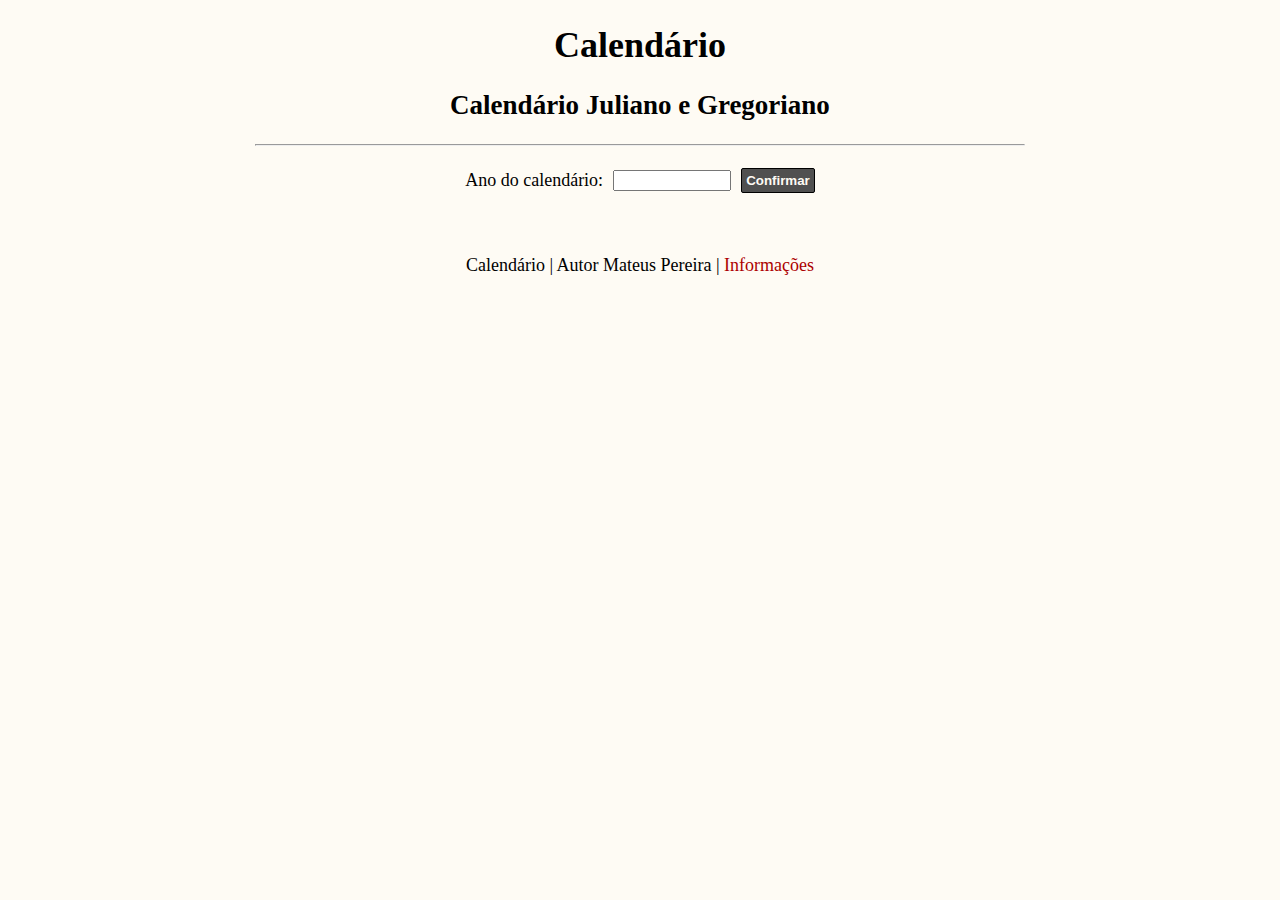
==== index.html @ f098611c "Calendário" ====
<!DOCTYPE html>
<html lang="en">

<head>
    <meta charset="UTF-8">
    <meta name="viewport" content="width=device-width, initial-scale=1.0">
    <link rel="stylesheet" href="./public/css/style.css">
    <link rel="icon" href="./public/img/gregorian_calendar.jpg">
    <script src="./src/index.js" defer></script>
    <title>Calendário</title>
</head>

<body>
    <header>
        <h1 class="center">Calendário</h1>
        <h2 class="center">Calendário Juliano e Gregoriano</h2>

        <hr>
    </header>
    
    <main>
        <form id="form">
            <div>
                <label for="">Ano do calendário:</label>
            </div>
            
            <div>
                <input type="number" id="yearChosen">
            </div>
            
            <div>
                <input type="submit" id="confirm"value="Confirmar">
            </div>
        </form>

        <div class="center">
            <div id="error" style="display: none;"></div>
        </div>
        
        <div class="center">
            <div id="conteiner" style="display: none;"></div>
        </div>
    </main>

    <footer>
        <div class="center">
            <p>Calendário | Autor Mateus Pereira | <a href="./info.html">Informações</a>
            </p>
        </div>
    </footer>

</body>

</html>
---- public/css/style.css ----
@import "./global.css";
@import "./components/error.css";
@import "./components/footer.css";
@import "./components/form.css";
@import "./components/holidays.css";
@import "./components/info.css";
@import "./components/main.css";
@import "./components/table.css";
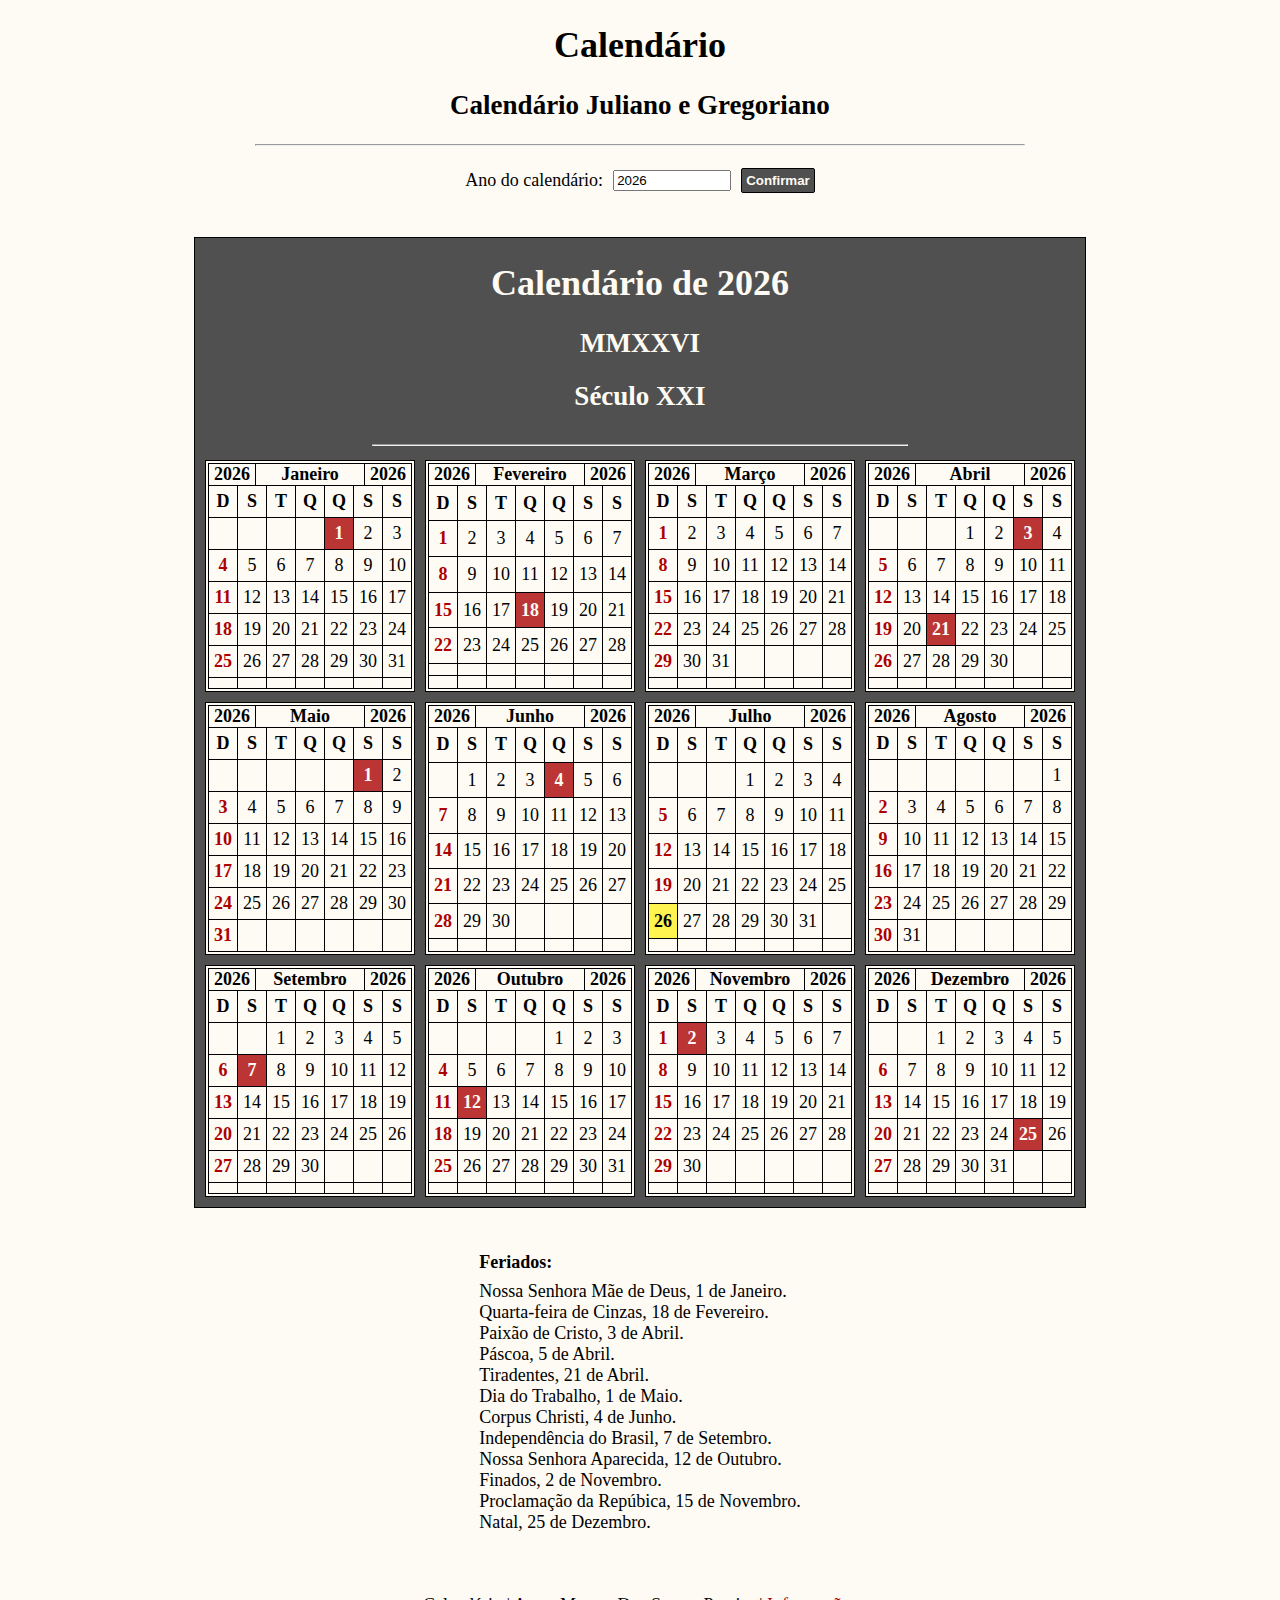
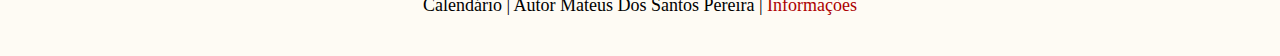
==== commit 35fad69b: "Modulação" ====
--- a/index.html
+++ b/index.html
@@ -1,12 +1,11 @@
 <!DOCTYPE html>
-<html lang="en">
+<html lang="pt">
 
 <head>
     <meta charset="UTF-8">
     <meta name="viewport" content="width=device-width, initial-scale=1.0">
     <link rel="stylesheet" href="./public/css/style.css">
     <link rel="icon" href="./public/img/gregorian_calendar.jpg">
-    <script src="./src/index.js" defer></script>
     <title>Calendário</title>
 </head>
 
@@ -29,7 +28,7 @@
             </div>
             
             <div>
-                <input type="submit" id="confirm"value="Confirmar">
+                <input type="submit" id="confirm" value="Confirmar">
             </div>
         </form>
 
@@ -37,18 +36,38 @@
             <div id="error" style="display: none;"></div>
         </div>
         
-        <div class="center">
+       <div class="center">
             <div id="conteiner" style="display: none;"></div>
         </div>
     </main>
 
     <footer>
         <div class="center">
-            <p>Calendário | Autor Mateus Pereira | <a href="./info.html">Informações</a>
+            <p>
+                Calendário | Autor Mateus Dos Santos Pereira | <a href="./info.html">Informações</a>
             </p>
         </div>
     </footer>
 
 </body>
 
-</html>+<script src="./src/lib/ashWednesday.js"></script>
+<script src="./src/lib/computus.js"></script>
+<script src="./src/lib/corpusChristi.js"></script>
+<script src="./src/lib/goodFriday.js"></script>
+<script src="./src/lib/gregorianEaster.js"></script>
+<script src="./src/lib/romanNumeral.js"></script>
+<script src="./src/helpers/checkInputs.js"></script>
+<script src="./src/helpers/response.js"></script>
+<script src="./src/values/holidays.js"></script>
+<script src="./src/values/months.js"></script>
+<script src="./src/values/today.js"></script>
+<script src="./src/operations/validateInput.js"></script>
+<script src="./src/actions/holidayEaster.js"></script>
+<script src="./src/executors/calculateWeekDay.js"></script>
+<script src="./src/executors/calendarToHTML.js"></script>
+<script src="./src/executors/monthsToHTML.js"></script>
+<script src="./src/core/calendar.js"></script>
+<script src="./src/index.js"></script>
+
+</html>
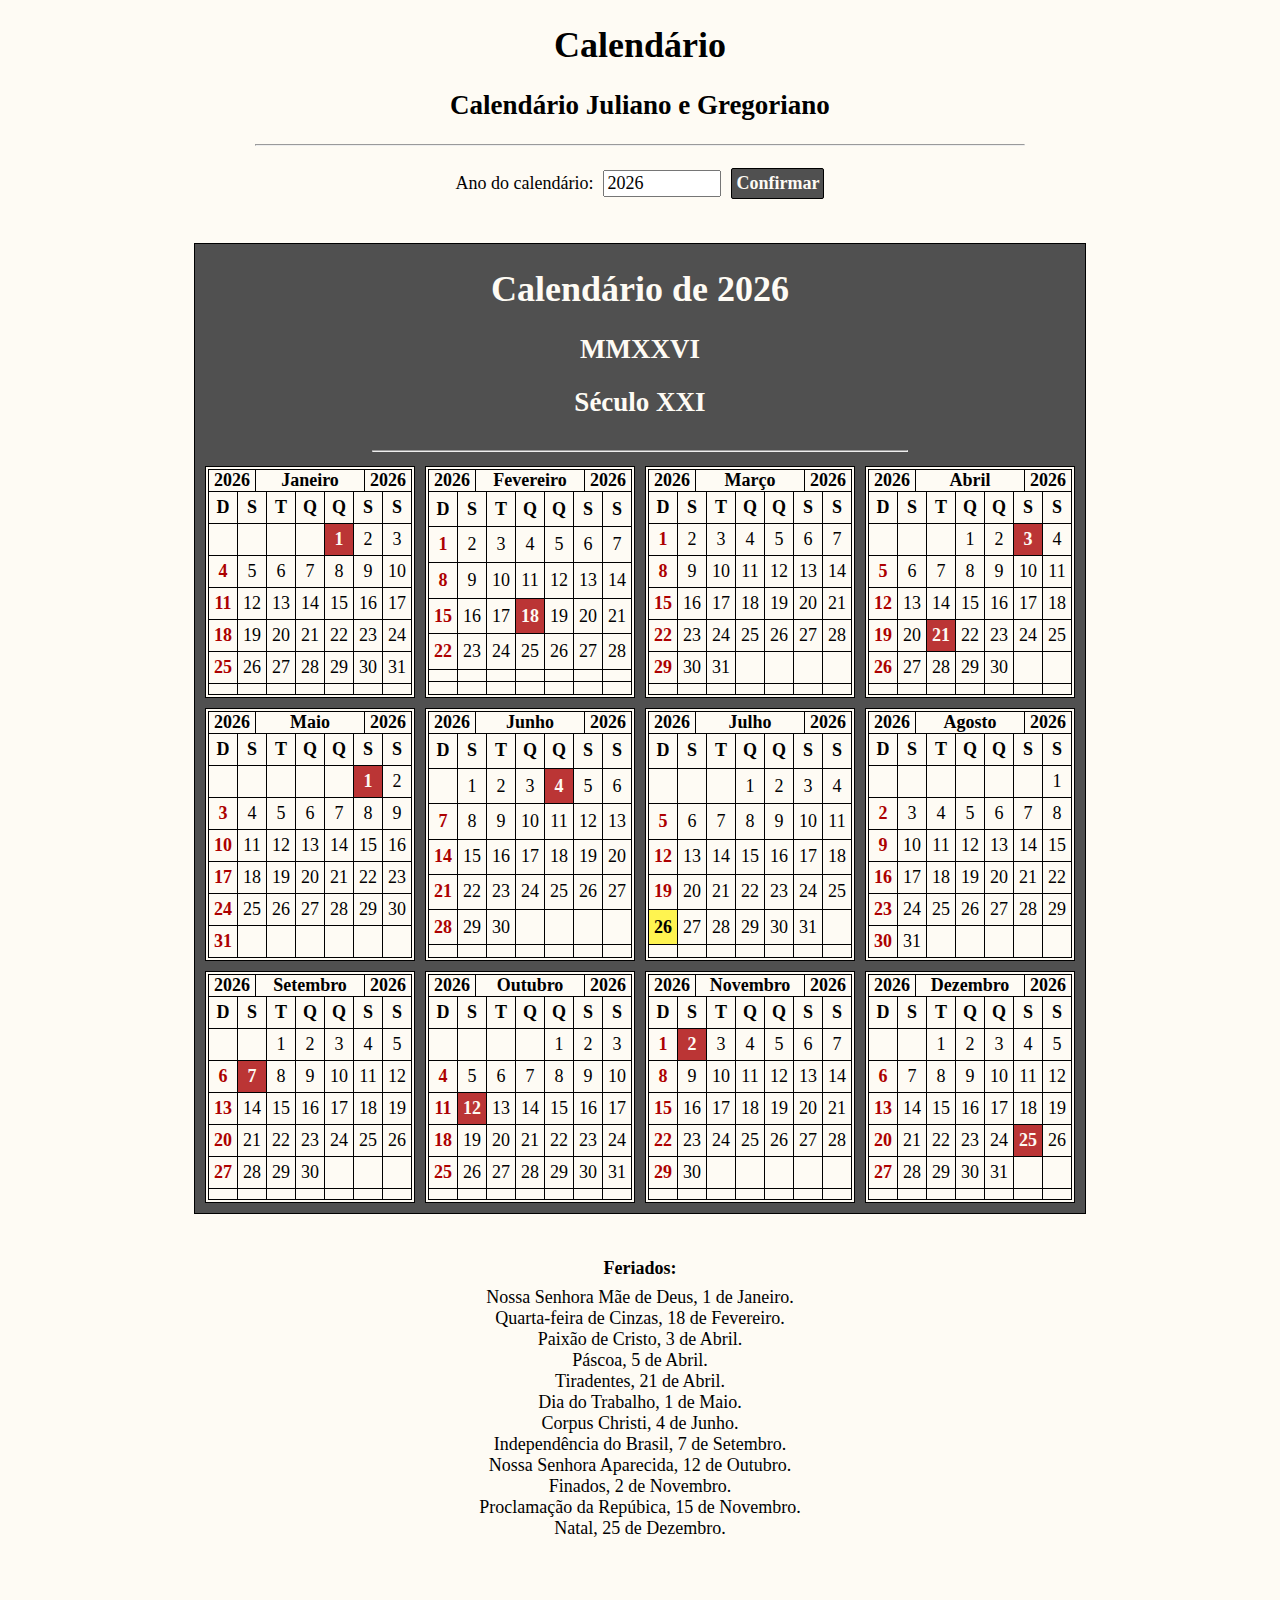
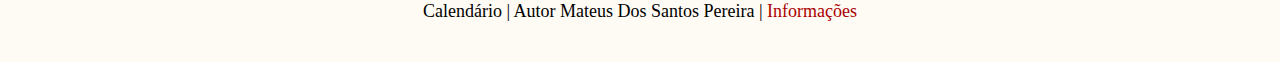
==== commit 9c3dfc04: "Atualização" ====
--- a/index.html
+++ b/index.html
@@ -62,6 +62,7 @@
 <script src="./src/values/holidays.js"></script>
 <script src="./src/values/months.js"></script>
 <script src="./src/values/today.js"></script>
+<script src="./src/operations/screenSize.js"></script>
 <script src="./src/operations/validateInput.js"></script>
 <script src="./src/actions/holidayEaster.js"></script>
 <script src="./src/executors/calculateWeekDay.js"></script>
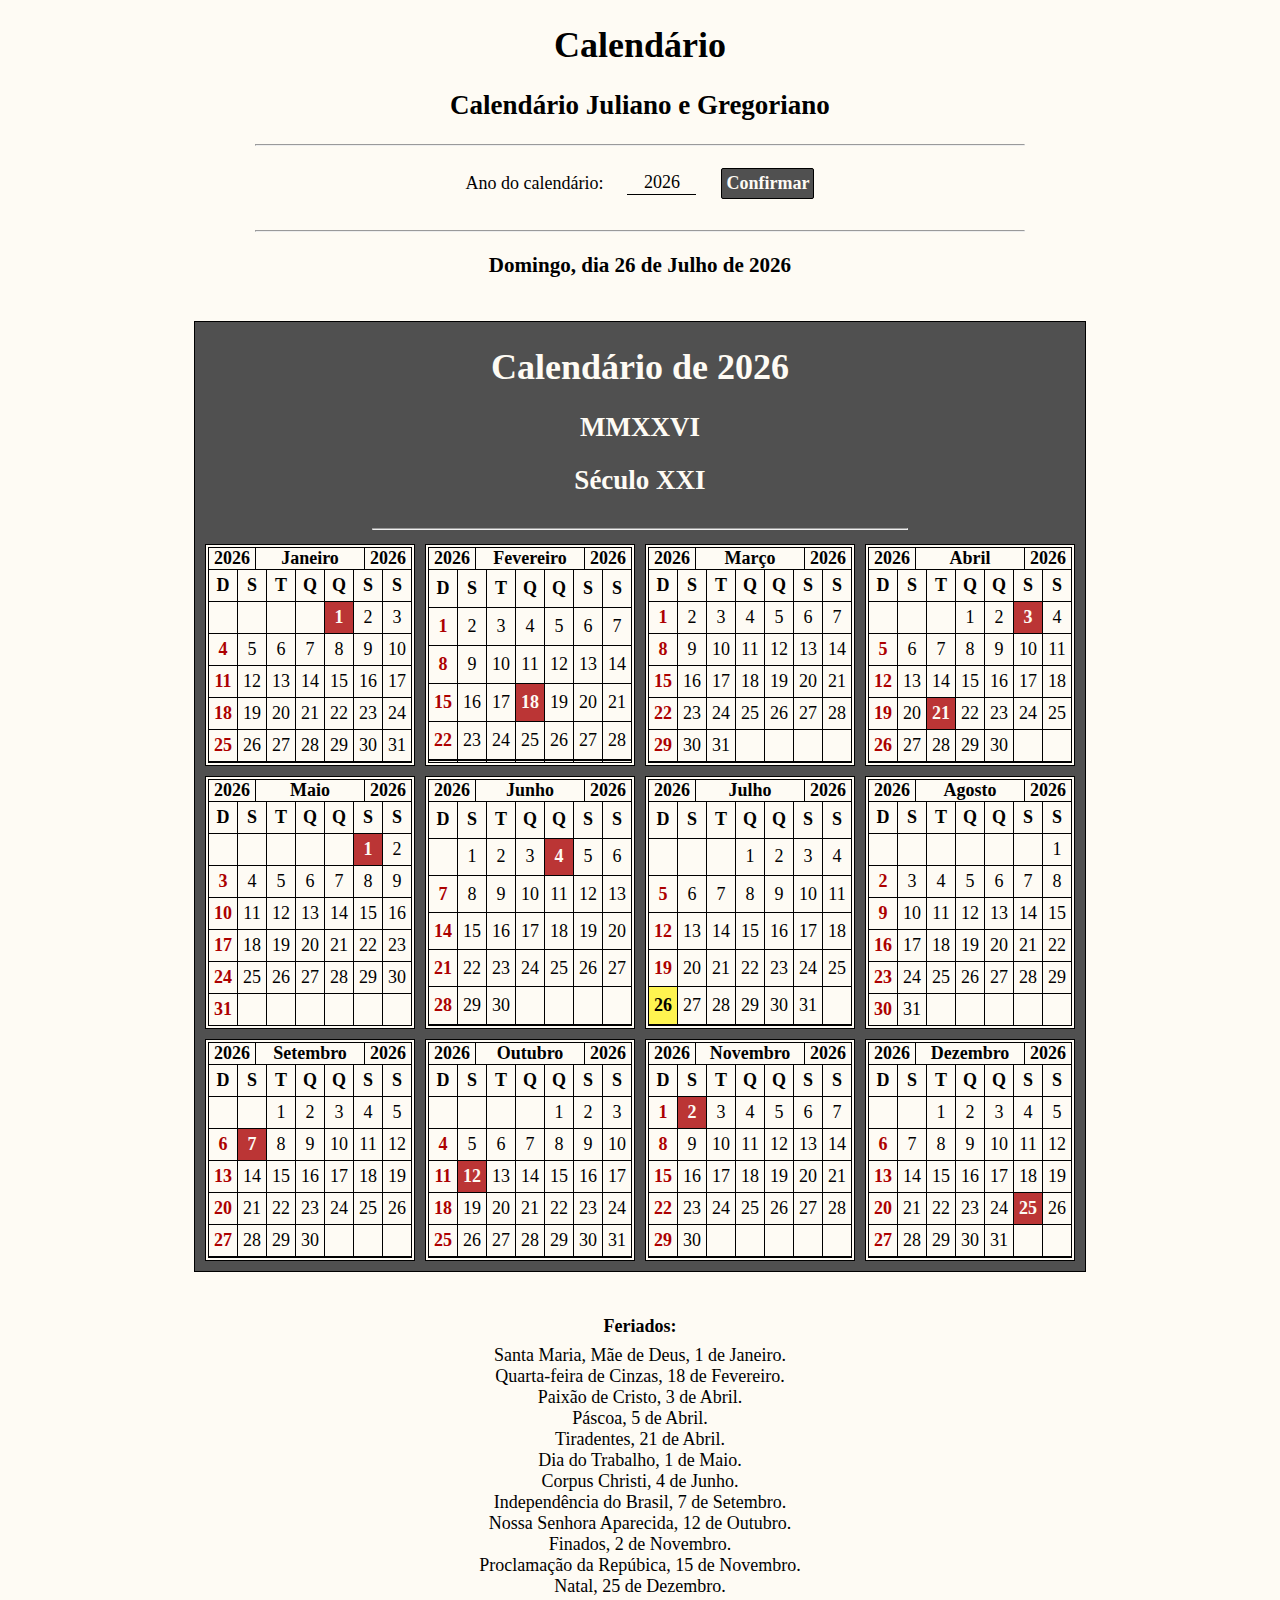
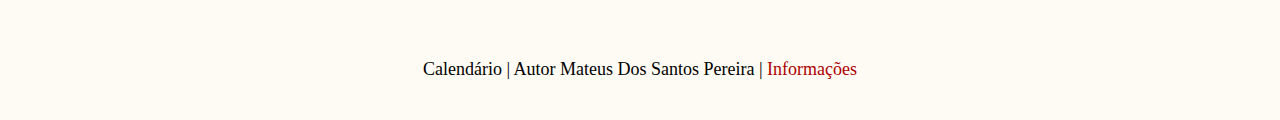
==== commit fde28c15: "Nome dos dias" ====
--- a/index.html
+++ b/index.html
@@ -1,5 +1,5 @@
 <!DOCTYPE html>
-<html lang="pt">
+<html lang="pt-br">
 
 <head>
     <meta charset="UTF-8">
@@ -35,8 +35,12 @@
         <div class="center">
             <div id="error" style="display: none;"></div>
         </div>
+
+        <hr>
         
-       <div class="center">
+        <div id="day"></div>
+        
+        <div class="center">
             <div id="conteiner" style="display: none;"></div>
         </div>
     </main>
@@ -59,12 +63,15 @@
 <script src="./src/lib/romanNumeral.js"></script>
 <script src="./src/helpers/checkInputs.js"></script>
 <script src="./src/helpers/response.js"></script>
+<script src="./src/values/days.js"></script>
+<script src="./src/values/week.js"></script>
 <script src="./src/values/holidays.js"></script>
 <script src="./src/values/months.js"></script>
 <script src="./src/values/today.js"></script>
 <script src="./src/operations/screenSize.js"></script>
 <script src="./src/operations/validateInput.js"></script>
 <script src="./src/actions/holidayEaster.js"></script>
+<script src="./src/actions/printDay.js"></script>
 <script src="./src/executors/calculateWeekDay.js"></script>
 <script src="./src/executors/calendarToHTML.js"></script>
 <script src="./src/executors/monthsToHTML.js"></script>
--- a/public/css/style.css
+++ b/public/css/style.css
@@ -5,4 +5,5 @@
 @import "./components/holidays.css";
 @import "./components/info.css";
 @import "./components/main.css";
-@import "./components/table.css";+@import "./components/table.css";
+@import "./components/day.css";
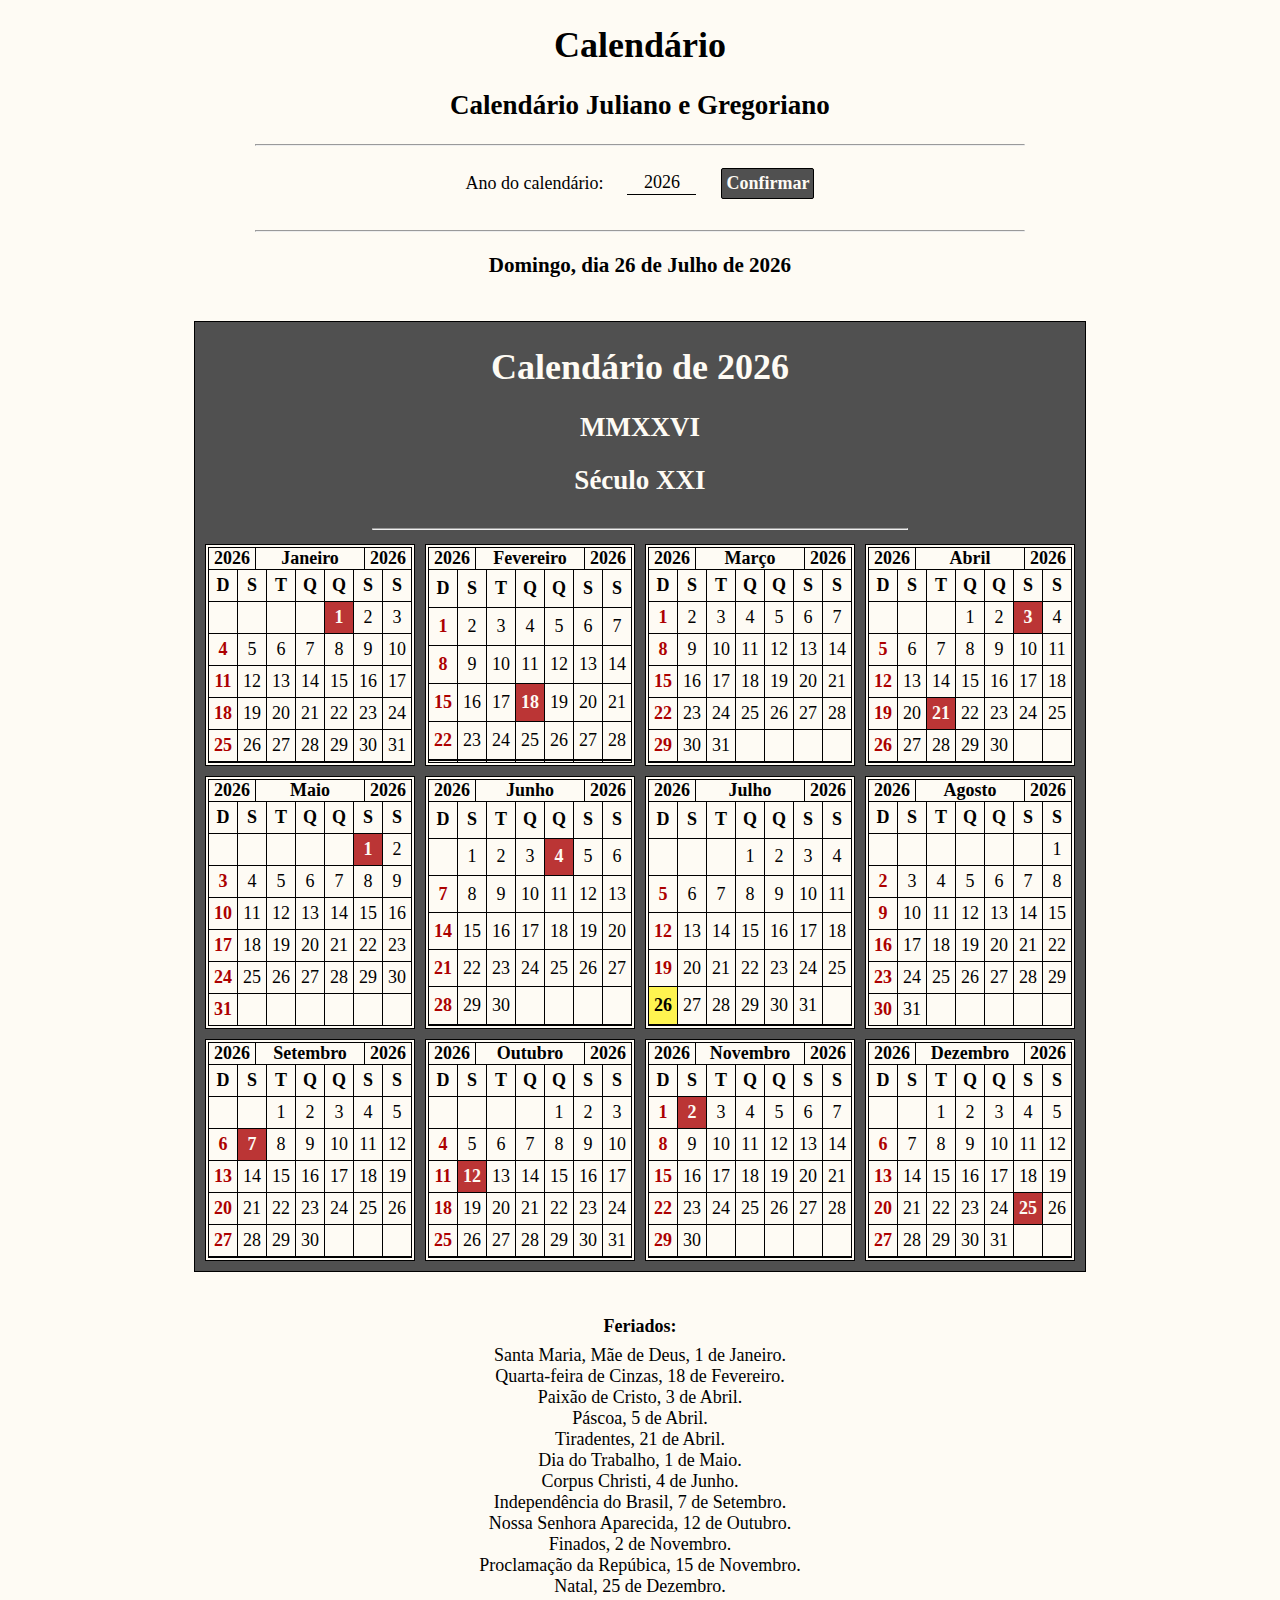
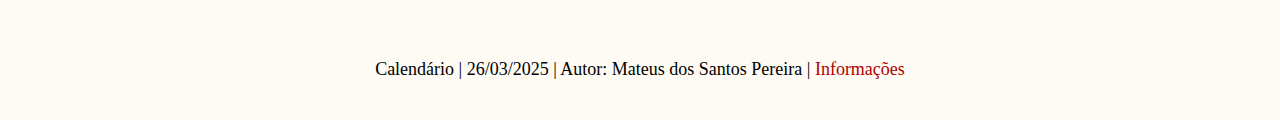
==== commit 91f63253: "Conteúdo dos dias" ====
--- a/index.html
+++ b/index.html
@@ -36,7 +36,7 @@
             <div id="error" style="display: none;"></div>
         </div>
 
-        <hr>
+        <hr id="hr">
         
         <div id="day"></div>
         
@@ -48,7 +48,7 @@
     <footer>
         <div class="center">
             <p>
-                Calendário | Autor Mateus Dos Santos Pereira | <a href="./info.html">Informações</a>
+                Calendário | 26/03/2025 | Autor: Mateus dos Santos Pereira | <a href="./info.html">Informações</a>
             </p>
         </div>
     </footer>
@@ -72,6 +72,7 @@
 <script src="./src/operations/validateInput.js"></script>
 <script src="./src/actions/holidayEaster.js"></script>
 <script src="./src/actions/printDay.js"></script>
+<script src="./src/buttons/buttonDay.js"></script>
 <script src="./src/executors/calculateWeekDay.js"></script>
 <script src="./src/executors/calendarToHTML.js"></script>
 <script src="./src/executors/monthsToHTML.js"></script>
